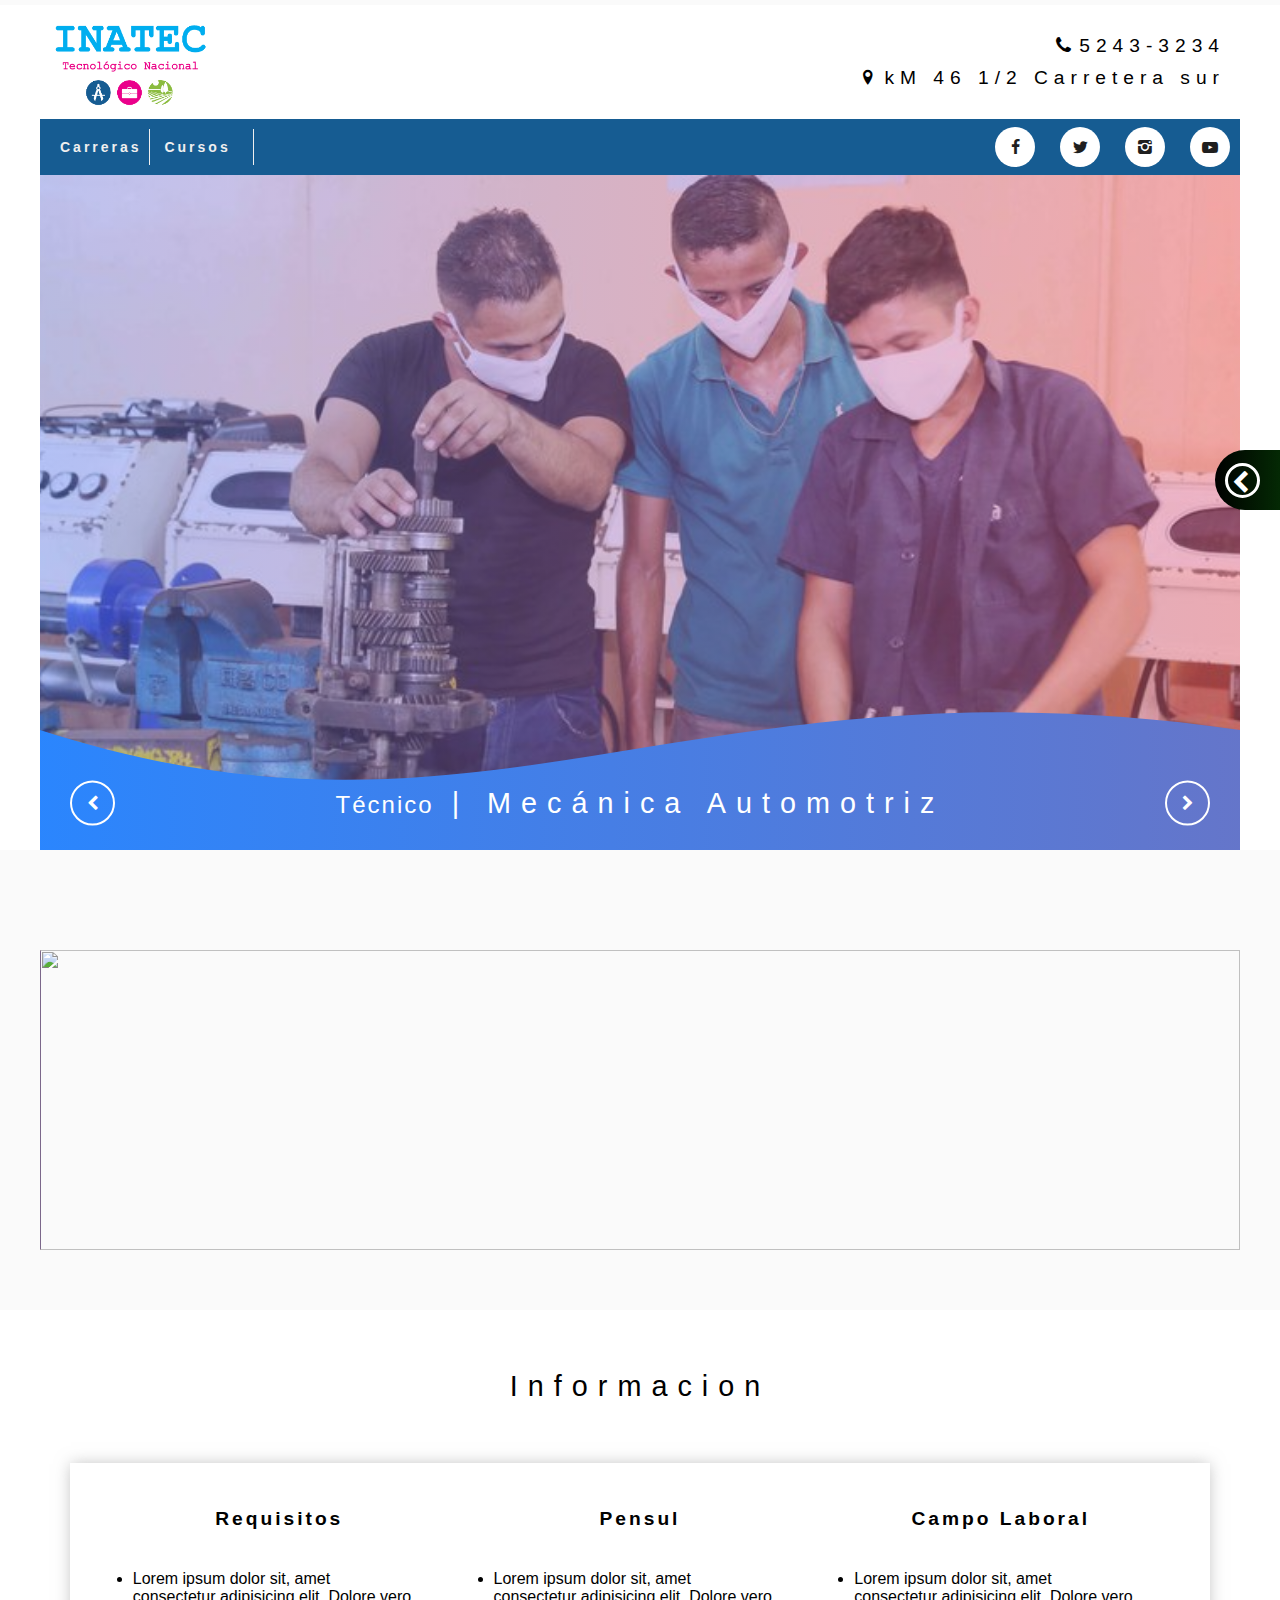
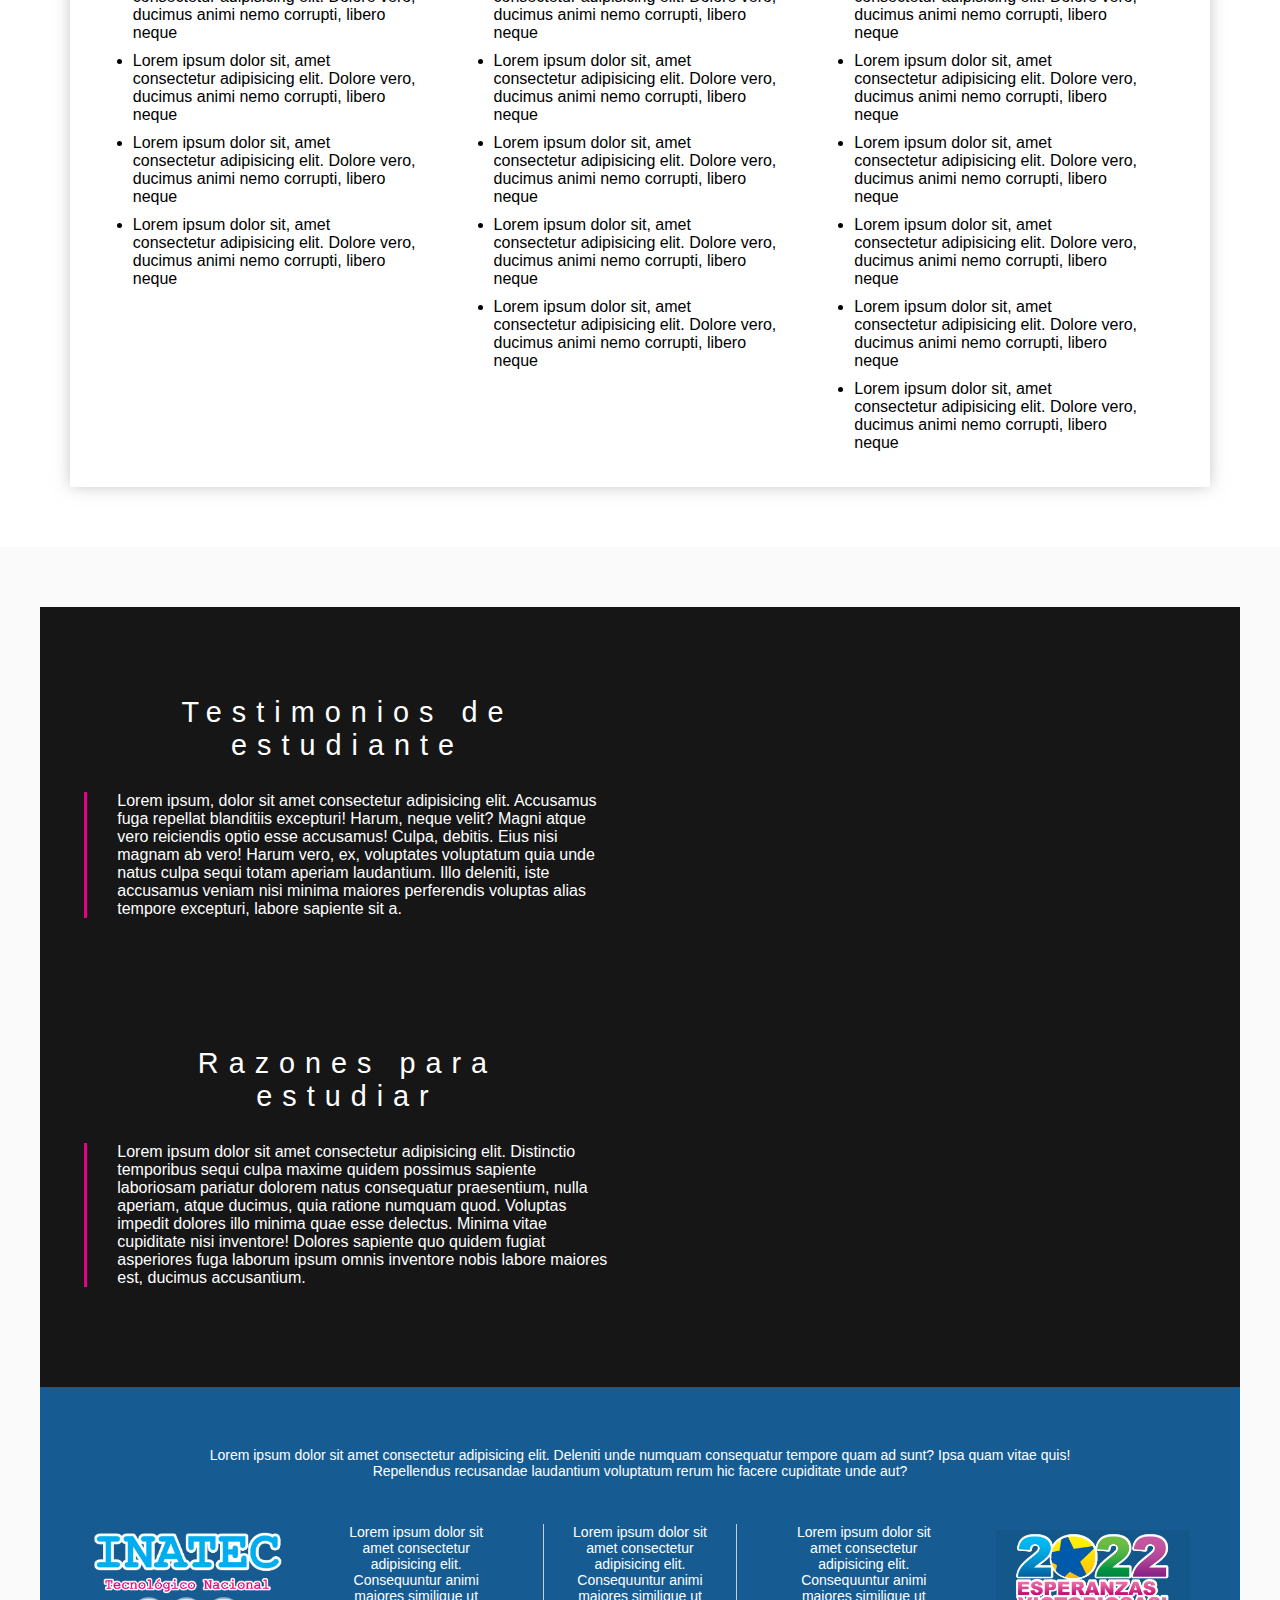
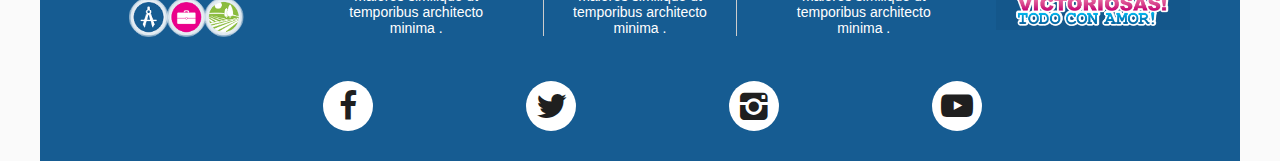
==== Index.html @ e177dc2c "INICIO" ====
<!DOCTYPE html>
<html lang="en">

<head>
    <meta charset="UTF-8">
    <meta http-equiv="X-UA-Compatible" content="IE=edge">
    <meta name="viewport" content="width=device-width, initial-scale=1.0">
    <title>Innovación Tecnológica</title>
    <link rel="stylesheet" href="Css/Index.css">
    <link rel="stylesheet" href="Css/Menu.css">
    <link rel="stylesheet" href="Css/bienvenida.css">
    <link rel="stylesheet" href="Css/slider.css">
    <link rel="stylesheet" href="Css/info.css">
    <link rel="stylesheet" href="Css/Info--video.css">
    <link rel="stylesheet" href="Css/footer.css">


    <link rel="stylesheet" href="/Fonts/fontello-65c07ac3/css/fontello.css ">
    <link rel="preconnect" href="https://fonts.googleapis.com">
    <link rel="preconnect" href="https://fonts.gstatic.com" crossorigin>
</head>

<body>
    <input type="checkbox" name="flecha" id="flecha">
    <nav class="preM-nav">
        <label for="flecha" class="icon icon-right"></label>
        <a href="formulario.html" class="btn-prematricula">Prematricular</a>
    </nav>


    <header class="header-section">

        <div class="row container container--flex section-banner ">
            <div class="logo-container  ">
                <img src="Img/logo_Inatec.png" alt="">
            </div>
            <div class="contacInfo ">
                <p class="sub-title-section">
                    <span class="icon-phone"></span>5243-3234
                </p>
                <p class="sub-title-section">
                    <span class="icon-location"></span>kM 46 1/2 Carretera sur
                </p>

            </div>
        </div>
        <div class="row section-menu" id="section-menu">
            <nav class="main-nav container bgBlue">
                <div class="container--flex">
                    <span class="icon-menu" id="btn-menu">
                    </span>
                    <ul class="menu " id="menu">
                        <li class="menu__iten"><a href="#" class="menu__link ">Carreras</a>
                            <ul class="submenu">
                                <li class="iten_submenu "><a href="Electricidad.html"
                                        class="submenu__link ">Electricidad
                                        Industrias</a></li>
                                <li class="iten_submenu"><a href="Index.html" class="submenu__link select">Mecánica
                                        Automotriz</a></li>

                                <li class="iten_submenu"><a href="FormacionDocente.html" class="submenu__link">
                                        Formación Docente</a></li>
                            </ul>
                        </li>
                        <li class="menu__iten"><a href="#" class="menu__link">Cursos</a>
                            <ul class="submenu">
                                <li class="iten_submenu menu__link--select"><a href="Pweb.html"
                                        class="submenu__link">Programación
                                        Web</a></li>
                                <li class="iten_submenu"><a href="Belleza.html" class="submenu__link"> Belleza</a></li>
                            </ul>
                        </li>

                    </ul>
                    <div class="social-icon">
                        <a href="#" class="social-icon__link"><span class="icon-facebook"></span></a>
                        <a href="#" class="social-icon__link"><span class="icon-twitter"></span></a>
                        <a href="#" class="social-icon__link"><span class="icon-instagram"></span></a>
                        <a href="#" class="social-icon__link"><span class="icon-youtube"></span></a>
                    </div>
                </div>
            </nav>
        </div>

        <div class="row section-slider">
            <div class="container ">
                <div class="container-slider">
                    <div class="slider" id="slider">
                        <div class="slider--section"><img src="Img/automotriz/t1.jpeg" alt="" class="slider--img"></div>
                        <div class="slider--section"><img src="Img/automotriz/t2.jpg" alt="" class="slider--img"></div>
                        <div class="slider--section"><img src="Img/automotriz/t3.jpg" alt="" class="slider--img"></div>
                        <div class="slider--section"><img src="Img/automotriz/t4.jpg" alt="" class="slider--img"></div>
                        <div class="slider--section"><img src="Img/automotriz/t5.jpg" alt="" class="slider--img"></div>
                    </div>
                    <div class="conten--title">
                        <div class="slider--btn slider--btn--left" id="btn-left">
                            <label class="icon-left"></label>
                        </div>
                        <div class="slider--btn slider--btn--right" id="btn-right">
                            <label class="icon-right"></label>
                        </div>
                        <h1 class="title--section"><span>Técnico</span> | Mecánica Automotriz</h1>

                    </div>
                    <div class="wave"><svg viewBox="0 0 500 150" preserveAspectRatio="none"
                            style="height: 100%; width: 100%;">
                            <path
                                d="M0.00,49.98 C185.38,170.22 273.42,-16.27 500.00,49.98 L500.00,150.00 L0.00,150.00 Z"
                                style="stroke: none; fill: #08f;"></path>
                        </svg>
                    </div>
                </div>

            </div>
        </div>

    </header>
    <main>
        <div class="row section-main ">
            <div class="container ">
                <div class=" container--baner">
                    <div class="container--baner--img">
                        <img src="img/automotriz/baner.jpg" alt="">

                        <div id="caja_1" class="cont-1 ">
                            <div class="caja_1-1 bgGreen"></div>
                            <div class="caja_1-2"></div>
                        </div>
                        <div id="caja_2" class="cont-2">
                            <div class="caja_2-1  bgRosa"></div>
                            <div class="caja_2-2"></div>
                        </div>
                        <div id="caja_3" class="cont-3 ">
                            <div class="caja_3-1 bgBlue"></div>
                            <div class="caja_3-2"></div>
                        </div>
                    </div>

                    <div id="baner--info" class="container--baner--info ">
                        <h2 class="title--section">Bienvenidos</h2>
                        <p>Lorem ipsum dolor, sit amet consectetur adipisicing elit. Maxime voluptas quisquam ut
                            repellendus
                            distinctio
                            hic,
                            beatae aliquid, commodi architecto aliquam illo voluptate assumenda quidem! Earum dolores
                            dignissimos
                            veritatis
                            in laborum!</p>
                    </div>

                </div>


            </div>
        </div>
        <div class="row section-main bgBlanco">
            <div class="container   ">
                <h2 class="title--section" style="background-color: #fff;">Informacion</h2>
                <div class="myTab">
                    <input type="radio" name="myTab" id="tabRequisito" checked="checked">
                    <label for="tabRequisito">Requisitos</label>
                    <div class="tab tab1">
                        <h2>Requisitos</h2>
                        <ul>
                            <li class="conten--card--info--item">Lorem ipsum dolor sit, amet consectetur adipisicing
                                elit. Dolore vero, ducimus animi nemo corrupti,
                                libero neque

                            </li>
                            <li class="conten--card--info--item">Lorem ipsum dolor sit, amet consectetur adipisicing
                                elit. Dolore vero, ducimus animi nemo corrupti,
                                libero neque

                            </li>
                            <li class="conten--card--info--item">Lorem ipsum dolor sit, amet consectetur adipisicing
                                elit. Dolore vero, ducimus animi nemo corrupti,
                                libero neque

                            </li>
                            <li class="conten--card--info--item">Lorem ipsum dolor sit, amet consectetur adipisicing
                                elit. Dolore vero, ducimus animi nemo corrupti,
                                libero neque

                            </li>
                        </ul>
                    </div>


                    <input type="radio" name="myTab" id="tabPensul">
                    <label for="tabPensul">Pensul</label>
                    <div class="tab tab2">
                        <h2>Pensul</h2>
                        <ul>
                            <li class="conten--card--info--item">Lorem ipsum dolor sit, amet consectetur adipisicing
                                elit. Dolore vero, ducimus animi nemo corrupti,
                                libero neque

                            </li>
                            <li class="conten--card--info--item">Lorem ipsum dolor sit, amet consectetur adipisicing
                                elit. Dolore vero, ducimus animi nemo corrupti,
                                libero neque

                            </li>
                            <li class="conten--card--info--item">Lorem ipsum dolor sit, amet consectetur adipisicing
                                elit. Dolore vero, ducimus animi nemo corrupti,
                                libero neque

                            </li>
                            <li class="conten--card--info--item">Lorem ipsum dolor sit, amet consectetur adipisicing
                                elit. Dolore vero, ducimus animi nemo corrupti,
                                libero neque

                            </li>
                            <li class="conten--card--info--item">Lorem ipsum dolor sit, amet consectetur adipisicing
                                elit. Dolore vero, ducimus animi nemo corrupti,
                                libero neque

                            </li>
                        </ul>
                    </div>

                    <input type="radio" name="myTab" id="tabCLaboral">
                    <label for="tabCLaboral">Campo Laboral</label>
                    <div class="tab tab3">
                        <h2>Campo Laboral</h2>
                        <ul>
                            <li class="conten--card--info--item">Lorem ipsum dolor sit, amet consectetur adipisicing
                                elit. Dolore vero, ducimus animi nemo corrupti,
                                libero neque

                            </li>
                            <li class="conten--card--info--item">Lorem ipsum dolor sit, amet consectetur adipisicing
                                elit. Dolore vero, ducimus animi nemo corrupti,
                                libero neque

                            </li>
                            <li class="conten--card--info--item">Lorem ipsum dolor sit, amet consectetur adipisicing
                                elit. Dolore vero, ducimus animi nemo corrupti,
                                libero neque

                            </li>
                            <li class="conten--card--info--item">Lorem ipsum dolor sit, amet consectetur adipisicing
                                elit. Dolore vero, ducimus animi nemo corrupti,
                                libero neque

                            </li>
                            <li class="conten--card--info--item">Lorem ipsum dolor sit, amet consectetur adipisicing
                                elit. Dolore vero, ducimus animi nemo corrupti,
                                libero neque

                            </li>
                            <li class="conten--card--info--item">Lorem ipsum dolor sit, amet consectetur adipisicing
                                elit. Dolore vero, ducimus animi nemo corrupti,
                                libero neque

                            </li>
                        </ul>
                    </div>
                </div>

            </div>
        </div>

        <div class="row section-main section-video">
            <div class="container  ">
                <div class="conten--info--video bgGris">

                    <div class="iten--info--vide">
                        <div class="conte--info--texto">
                            <h2 class="title--section">Testimonios de estudiante</h2>
                            <p class="text--info--vide">Lorem ipsum, dolor sit amet consectetur adipisicing elit.
                                Accusamus fuga repellat blanditiis excepturi! Harum, neque velit? Magni atque vero
                                reiciendis optio esse accusamus! Culpa, debitis. Eius nisi magnam ab vero!
                                Harum vero, ex, voluptates voluptatum quia unde natus culpa sequi totam aperiam
                                laudantium. Illo deleniti, iste accusamus veniam nisi minima maiores perferendis
                                voluptas alias tempore excepturi, labore sapiente sit a.</p>

                        </div>

                        <iframe class="video info " src="https://www.youtube.com/embed/A6m4bUUyR3g"
                            title="YouTube video player" frameborder="0"
                            allow="accelerometer; autoplay; clipboard-write; encrypted-media; gyroscope; picture-in-picture"
                            allowfullscreen></iframe>
                    </div>


                    <div class="iten--info--vide ">

                        <div class="conte--info--texto">
                            <h2 class="title--section">Razones para estudiar</h2>
                            <p class="text--info--vide">Lorem ipsum dolor sit amet consectetur adipisicing elit.
                                Distinctio temporibus sequi culpa maxime quidem possimus sapiente laboriosam pariatur
                                dolorem natus consequatur praesentium, nulla aperiam, atque ducimus, quia ratione
                                numquam quod.
                                Voluptas impedit dolores illo minima quae esse delectus. Minima vitae cupiditate nisi
                                inventore! Dolores sapiente quo quidem fugiat asperiores fuga laborum ipsum omnis
                                inventore nobis labore maiores est, ducimus accusantium.</p>
                        </div>

                        <iframe class="video info " width="560" height="315"
                            src="https://www.youtube.com/embed/h4p2yrFUTvU" title="YouTube video player" frameborder="0"
                            allow="accelerometer; autoplay; clipboard-write; encrypted-media; gyroscope; picture-in-picture"
                            allowfullscreen></iframe>
                    </div>
                </div>
            </div>
        </div>
        </div>
    </main>
    <div class="row section-footer">
        <div class="container ">

            <div class="contenfooter">
                <div class="sectionfooter sec1">
                    <p>Lorem ipsum dolor sit amet consectetur adipisicing elit. Deleniti unde numquam consequatur
                        tempore
                        quam ad sunt? Ipsa quam vitae quis! Repellendus recusandae laudantium voluptatum rerum hic
                        facere
                        cupiditate unde aut?</p>
                </div>
                <div class="sectionfooter sec2">
                    <img src="Img/logo_Inatec.png" alt="">
                    <p class="sectionfooterr--item-center">Lorem ipsum dolor sit amet consectetur adipisicing elit.
                        Consequuntur animi maiores similique ut temporibus architecto minima .</p>
                    <p class="sectionfooterr--item-center pcenter">Lorem ipsum dolor sit amet consectetur adipisicing
                        elit.
                        Consequuntur animi maiores similique ut temporibus
                        architecto minima .</p>
                    <p class="sectionfooterr--item-center">Lorem ipsum dolor sit amet consectetur adipisicing elit.
                        Consequuntur animi maiores similique ut temporibus
                        architecto minima .</p>
                    <img src="Img/logoGobierno.png" alt="">

                </div>
                <div class="sectionfooter sec3">
                    <div class="social-icon">
                        <a href="#" class="social-icon__link"><span class="icon-facebook"></span></a>
                        <a href="#" class="social-icon__link"><span class="icon-twitter"></span></a>
                        <a href="#" class="social-icon__link"><span class="icon-instagram"></span></a>
                        <a href="#" class="social-icon__link"><span class="icon-youtube"></span></a>
                    </div>
                </div>



            </div>

        </div>
    </div>


    <script src="Js/menu.js"></script>
    <script src="Js/Binvenida.js"></script>
    <script src="/Js/slider.js"></script>

</body>

</html>
---- Css/Index.css ----
* {
    box-sizing: border-box;
    margin: 0;
    padding: 0;
}

body {
    font-family: 'Roboto', sans-serif;
    background: #fafafa;
    height: auto;

}
.header-section{

margin-top: 5px;
background-color: white;

}

.section-main{
margin: 10px 0;
padding:  10px 0;

}
.row {
    display: block;
    width: 100%;
    
}
.container {
    width: 100vw;
    margin: auto;
}

.title--section {
    text-align: center;
    font-weight: 300;
    font-size: 1.2rem;
    letter-spacing: 10px;
    padding: 30px;

}
.title--section span{
    letter-spacing: 2px;
    font-size: 1rem;
 
}
.sub-title-section{
    font-weight: 300;
    font-size: 1rem;
    letter-spacing: 3px;
}
/*azul: #165c92
rosado: #e9008a
verde #80b62c
*/
.bgBlue {
    background-color: #165c92;
    transition: .5s background-color;
    -webkit-transition: .5s background-color;
    -moz-transition: .5s background-color;
    -ms-transition: .5s background-color;
    -o-transition: .5s background-color;
}

.bgRosa {
    background-color: #e9008a;
}

.bgGreen {
    background-color: #80b62c;
}

.bgBlanco {
    background-color: #fff;
}
.bgGris{
background-color: #161616;
}

img {
    display: block;
    width: 100%;
    max-width: 100%;
}

h1,
h2,
h3,
h4,
h5,
h6 {
    margin: 0;
}


.preM-nav{
    padding-left: 10px;
    position: fixed;
    z-index: 20000;
    top: 50%;
    right:-200px;
    height: 60px;
    display: flex;
    align-items: center;
    justify-content: space-evenly;
    border-bottom-left-radius: 30px;
    border-top-left-radius: 30px;
   background: #000000;  /* fallback for old browsers */
background: -webkit-linear-gradient(to left, #0f9b0f, #000000);  /* Chrome 10-25, Safari 5.1-6 */
background: linear-gradient(to left, #0f9b0f, #000000); /* W3C, IE 10+/ Edge, Firefox 16+, Chrome 26+, Opera 12+, Safari 7+ */

    transition:.5s linear right ;
}
 input[type="checkbox"]{
    display:none;
}

 input[type="checkbox"]:checked +.preM-nav {
    right: 0;
}
input[type="checkbox"]:checked+.preM-nav>label {
    transform: rotate(0deg);
    -webkit-transform: rotate(0deg);
    -moz-transform: rotate(0deg);
    -ms-transform: rotate(0deg);
    -o-transform: rotate(0deg);
}




.preM-nav .icon{
    display: block;
    width:35px ;
    height: 35px;
    color:white;
    border: 3px solid #fff;
    border-radius: 50%;
    -webkit-border-radius: 50%;
    -moz-border-radius: 50%;
    -ms-border-radius: 50%;
    -o-border-radius: 50%;
    text-align: center;
    font-size: 1.5rem;
    padding: auto;
    margin: auto;
    font-weight: 300;
    cursor: pointer;
    transform: rotate(180deg);
    -webkit-transform: rotate(180deg);
    -moz-transform: rotate(180deg);
    -ms-transform: rotate(180deg);
    -o-transform: rotate(180deg);
    transition: .3s linear transform;
    -webkit-transition: .3s linear transform;
    -moz-transition: .3s linear transform;
    -ms-transition: .3s linear transform;
    -o-transition: .3s linear transform;
}

.preM-nav .icon:hover {
    background-color: hsl(0, 0%, 68%);
}

.preM-nav .btn-prematricula{
    display: block;
    width: 200px;
    text-decoration: none;
    font-size: 1.2rem;
    text-align: center;
    padding: 20px;
    color: #fff;
    letter-spacing: 3px;
}

@media screen and (min-width:480px) {
.section-main {
        margin: 15px 0;
        padding: 15px 0;

    }
}

@media screen and (min-width:760px) {

    .title--section {
        font-size: 1.5rem
    }
        .title--section span {
           
            font-size: 1.3rem;
    
        }
      
    .sub-title-section {
   
    font-size: 1.2rem;
    letter-spacing: 5px;
}

.section-main {
    margin: 20px 0;
    padding: 20px 0;

}
}

@media screen and (min-width:1024px) {

    .preM-nav {

        right: -180px;
    }
        .container{
            width: 100vw;
            max-width: 1200px;
        }

           .title--section {
        font-size: 1.8rem
    }
          .title--section span {
    
              font-size: 1.5rem;
    
          }
        .sub-title-section {
    
            font-size: 1.3rem;
            letter-spacing: 6px;
        }
                .section-main {
                    margin: 30px 0;
                    padding: 30px 0;
        
                }
}

@media screen and (min-width:1600px) {}
---- Css/Menu.css ----
.container--flex {
    display: flex;
    flex-wrap: wrap;
    justify-content: space-between;
    align-items: center;
}
.banner{
    background:#fff;
    padding:20px 0 20px 0;

}
.logo-container{
    padding: 10px;
    width: 35%;
    height: auto;    
}

.contacInfo {
    text-align: right;
    padding-right: 10px;
    width: 65%;
}

.contacInfo p {
    font-size: 16px;
    padding:5px
}


.column {
    width: 100%;
}
.main-nav {
    width: 100%;
    position: relative;
    z-index: 2000;
    padding: 10px;
    box-shadow: 0px 5px 5px #adadad;
}

.icon-menu {
display: block;
    color: #fff;
    border: 1px solid #fff;
    border-radius: 5px;
    height: 35px;
    width: 40px;
    line-height: 42px;
    text-align: center;
    cursor: pointer;
    font-size: 29px;
}

.menu {
    background:#fff;
    position: absolute;
    top: 65px;
    left: -110%;
    width: 100%;
    margin: 0;
    padding: 0;
    list-style: none;
    text-align: center;
    height: auto;
    transition: left 0.3s linear;
    overflow: hidden;
    box-shadow: 0 5px 10px #3d3d3d;
}



.mostrar {
    left: 0%;

}


.menu__link {
    font-size: 16px;
    display: block;
    margin: 15px;
    padding: 15px 0;
    color: #1f1f1f;
    text-decoration: none;
    border-bottom: 1px solid #2f2f2f;
    text-align: left;
    font-weight: bold;
    letter-spacing: 3px;
}

.submenu {
    background: #fff;
}

.iten_submenu{
    display: block;
    width: 100%;
    height: auto;
    
}
.submenu__link{
    display: block;
    padding: 15px;
    text-decoration: none;
    color: #3d3d3d;
    margin: 0 20px;
    text-align: left;
    border-bottom: 0.1px solid #adadad;
    letter-spacing: 2px;
   }

.select {
    color: #fff;
    background: #e9008a;
    font-weight: bold;
    
    }

.submenu__link:hover{
color: #fff ;
background: #e9008a;
   
}
.social-icon {
    display: flex;
    justify-content: space-between;
}



.social-icon span {
    color: #1f1f1f;
    margin-left: 10px;
    display: flex;
    justify-content: center;
    align-items: center;
    font-size: 20px;
    width: 35px;
    height: 35px;
    background: #fff;
    border-radius: 50%;
}

.social-icon__link {
    text-decoration: none;
}


/*------------------Media query--------------------*/
@media screen and (min-width:480px) {
    

   .logo-container{
    width: 35%;
   }
   .contacInfo{
    width: 45%;
   }

   .contacInfo p, .menu__link, .submenu__link{
    font-size: 15px;
   }
   .menu{
    width: 90%;
   }
   
}

@media screen and (min-width:760px) {

    .banner{
        padding: 0px 0 0px 0;
    }
    .header_Section{
        display: flex;
        flex-direction: column;
    }
 .menu__link{
    transition: .3s color;
    -webkit-transition: .3s color;
    -moz-transition: .3s color;
    -ms-transition: .3s color;
    -o-transition: .3s color;
}



 .menu__link,
 .submenu__link {
     font-size: 14px;
 }

.menufix{
    position: fixed;
    top: 0;
    left: 0;
    z-index: 2000;
    box-shadow: 0 5px 10px #3d3d3d;
}

.menufix .bgBlue{
    background-color: #fff;
}

.menufix .bgRosa {
    background-color: #fff;
}

.menufix .bgGreen {
    background-color: #fff;
}

.menufix .menu__link{
    color: #2f2f2f;
    border-right: unset;
    
}
         
         

    .contacInfo p{
        font-size: 1.2rem;
    }
.main-nav {
    padding: 0 10px;
    box-shadow:none;
}

.logo-container{
    width: 20%;
}
 .menu{
    position:initial;
    background:transparent;
    width: 50%;
    box-shadow: none;
    text-align: left;
   
 }

.menu__iten {
    display: inline-block;
    width: 100px;
}

 .menu__link{
    width: 100%;
    height: 100%;
    color: #efefef;
    border-bottom: none;
    border-right: 1px solid #efefef;
    margin:10px 0;
    padding: 10px;
 }

.icon-menu{
    display: none;
}
.submenu{
    position: absolute;
    overflow: hidden;
    height: 0;
    transition: height 0.5s linear;
    width:30%;
    box-shadow: 0 5px 10px #3d3d3d;
    top: 57px;
}

.menu__iten:hover{
    background: #e9008a;

}
.menu__iten:hover .menu__link {
    color: #fff;

}

.menu__iten:hover .submenu{
    height: auto;
    overflow: visible;
}
.submenu__link{
    padding: 15px 10px;
    margin: 0 0px;
}

.social-icon span{
    margin-left: 25px;
    font-size:16px;
    width: 40px;
    height: 40px;
}
}

@media screen and (min-width:1024px) {
    .logo-container {
            width: 15%;
        }
   
}

@media screen and (min-width:1600px) {

}
---- Css/bienvenida.css ----
.container--baner{
    width: 100%;
    height: auto;
    margin-top: 40px;
  position: relative;
   

}
.container--baner--img{
    height: 500px;
    width: 100%;
    position: relative;
    
   
}
.container--baner--img img{
    height: 100%;
    object-fit: cover;
}

.cont-1, .cont-2 ,.cont-3{
    opacity: 40%;
    position: absolute;
    width: 1px;
    height: 500px;
    top:0;
    display: flex;
    flex-direction: row;
    transition: all linear .5s;
    left:0;
    -webkit-transition: all linear .5s;
    -moz-transition: all linear .5s;
    -ms-transition: all linear .5s;
    -o-transition: all linear .5s;
    overflow: hidden;
}

.caja_1-1,.caja_2-1,.caja_3-1{
height: 100%;
width:80%;
}
.caja_1-2, .caja_2-2, .caja_3-2{
    width: 0;
    height: 0;
    border-top: 250px solid transparent;
    border-bottom: 250px solid transparent;
}

.caja_1-2{ 
   border-left: 100px solid #80b62c; 
}
.caja_2-2 {
    border-left: 100px solid #e9008a;
}
.caja_3-2 {
    border-left:100px solid #165c92;
  
}


.visible_caja_1 {
     transition: all .4s linear;
     width: 100%;
     -webkit-transition: all .4s linear;
     -moz-transition: all .4s linear;
     -ms-transition: all .4s linear;
     -o-transition: all .4s linear;
     overflow: none;
}
.visible_caja_2 {
 
    transition: all .6s linear;
        width: 90%;
        -webkit-transition: all .6s linear;
        -moz-transition: all .6s linear;
        -ms-transition: all .6s linear;
        -o-transition: all .6s linear;
        overflow: none;
}
.visible_caja_3 {
    transition: all .8s linear;
    width: 80%;
    -webkit-transition: all .8s linear;
    -moz-transition: all .8s linear;
    -ms-transition: all .8s linear;
    -o-transition: all .8s linear;
    overflow: none;
}
.container--baner--info {
    position: absolute;
    top:15%;
    left: 20px;
    width: 80%;
    height:auto;
    padding: 100px 30px;
    opacity: 0;
    color: #fff;
    transition: all linear 0.3s;
    border: 1px #fff solid;
 
    
}
.container--baner--info h2{
    text-align: left;
    margin: 15px 0 15px 0;
    padding: 0;
    
}
.container--baner--info p{
    font-size: 16px;
    font-weight: 100;
    color: #f2f2f2;
   
}

.Visible--info{
    transition:all 0.5s linear;
    opacity:100 ;
    top: 10%;
    -webkit-transition:all 0.5s linear;
    -moz-transition:all 0.5s linear;
    -ms-transition:all 0.5s linear;
    -o-transition:all 0.5s linear;
}
@media screen and (min-width:480px) {
    
}

@media screen and (min-width:760px) {
    .container--baner--info{
        width: 60%;
    }
}

@media screen and (min-width:1024px) {

       .container--baner--img{
        height: 300px;
       }
           .cont-1,
           .cont-2,
           .cont-3 {
            height: 300px;
           }
           .caja_1-2,
           .caja_2-2,
           .caja_3-2 {
            border-top: 150px solid transparent;
             border-bottom: 150px solid transparent;
           }
            .container--baner--info {
                padding: 60px 30px;
            }

}

@media screen and (min-width:1600px) {}
---- Css/slider.css ----
.container-slider {
    width: 100%;
    overflow: hidden;
    position: relative;
   
}

.slider {
    display: flex;
    width: 500%;
    height: 75vh;
}

.slider--section{
    width: 100%;
    position: relative;
  

}




.slider--img {
    width: 100%;
    height: 100%;
    object-fit: cover;
}



.slider--section::before{
    content: "";
    position: absolute;
    top: 0;
    width: 100%;
    height: 100%;
    z-index: 1;
    background: hsla(348, 96%, 67%, 0.4);
        /* fallback for old browsers */
        background: -webkit-linear-gradient(to right, hsla(230, 95%, 70%, 0.4), hsl(348, 96%, 67%, 0.4));
        /* Chrome 10-25, Safari 5.1-6 */
        background: linear-gradient(to right, hsla(230, 95%, 70%, 0.4), hsl(348, 96%, 67%,0.4));
        /* W3C, IE 10+/ Edge, Firefox 16+, Chrome 26+, Opera 12+, Safari 7+ */
}

.slider--btn {
    position: absolute;
    z-index: 101;
    width: 30px;
    height: 30px;
    border: 2px solid #fff;
   /* top:50%;*/
    transform: translateY(-50%);
    border-radius: 50%;
    cursor: pointer;
    display: flex;
    align-items: center;
    justify-content: center;

}

.slider--btn label {
    font-size:10;
    font-weight:lighter;
    color: #fff;
}

.slider--btn--left {
    left: 30px;
}

.slider--btn--right {
    right: 30px;
}

.slider--btn:hover {
    background: rgba(255, 255, 255, 0.772);
}

.conten--title{
    position: absolute;
    width: 100%;
    bottom: 0;
    z-index: 2;
    color: #fff;
}

.wave{
 position: absolute;
 width: 100%;
 bottom: 0;
height: 150px;
overflow: hidden;
}





@media screen and (min-width:480px) {

    
   .slider--btn{
   
    height: 35px;
    width: 35px;
   }
}

@media screen and (min-width:760px) {

    .slider {
            
            position: relative;
        }
    .slider--btn{
           
            width: 40px;
            height: 40px;
            top: 50%;
        }
                .wave {
                    height: 180px;
                }
       
   
}

@media screen and (min-width:1024px) {
    
     .slider--btn {
         width: 45px;
         height: 45px;
         }     

}

@media screen and (min-width:1600px) {}
---- Css/info.css ----
/*azul: #165c92
rosado: #e9008a
verde #80b62c
*/


.myTab{
display: flex;
flex-wrap:wrap;
width: 95%;;
height: auto;
margin: 30px auto ;
padding:15px;
background-color: #fafafa;


box-shadow: 0px 0px 15px -1px rgba(131, 131, 131, 0.5);

}

.myTab input[type="radio"]{
    display: none;

}

.myTab label{
    font-size: 14px;
    padding:10px;
    font-weight:bold;
    order: 0;
    background-color: white;
    color: black;
    cursor: pointer;
    width: 33.3%;
    margin-bottom: 20px;
    text-align: center;
}


.myTab .tab{
    top: 100px;
    width:100%;
    height: auto;
    padding:10px;
    background-color: #fff;
   display: none;
    order:1;
  
}

.myTab .tab2{
    color: white;
    background-color: #e9008a;

}
.myTab .tab1 {
    color: white;
        background-color: #165c92;

}
.myTab .tab3 {
color: white;
    background-color: #80b62c;
}


.myTab .tab h2{
    font-size:1.2rem;
    text-align: center;
    padding: 20px;
    letter-spacing: 3px;
   
}

.myTab .tab ul{
    width: 100%;
    height: auto;
    padding: 10px;
}
.myTab .tab ul li{
margin-top: 10px;
padding: 0 10px 0 0;
}
.myTab input[type="radio"]:checked + label+.tab{
    display: block;

}
.myTab input[type="radio"]:checked+label {
    background-color: #08f;
    color: white;
    border-radius: 10px;
    -webkit-border-radius: 10px;
    -moz-border-radius: 10px;
    -ms-border-radius: 10px;
    -o-border-radius: 10px;
}


@media screen and (min-width:480px) {

    .myTab {
        width: 90%;
       

    }


}
@media screen and (min-width:760px) {
    .myTab label {
        width: 25%;
        font-size: 16px;
    }

}

@media screen and (min-width:1024px) {
    .myTab{
        background-color: #fff;
        width: 95%;
        justify-content: space-evenly;
    }
   
    .myTab label{
        display: none;
    }
    .myTab .tab {
        display: block;
        width: 30%;
        background-color: white;
        color: black;
        transition: linear .3s all;
        -webkit-transition: linear .3s all;
        -moz-transition: linear .3s all;
        -ms-transition: linear .3s all;
        -o-transition: linear .3s all;
}

.myTab .tab:hover{
    
    transform: scale(1.1);
    -webkit-transform: scale(1.1);
    -moz-transform: scale(1.1);
    -ms-transform: scale(1.1);
    -o-transform: scale(1.1);
}

.myTab .tab3:hover {
    box-shadow: 0px 0px 15px -1px #80b62c;
}
.myTab .tab2:hover {
    box-shadow: 0px 0px 15px -1px #e9008a;
}
.myTab .tab1:hover {
    box-shadow: 0px 0px 15px -1px #165c92;
}

.myTab .tab h2{
        background-color: #fff;
        transition: linear .5s background-color ;
        -webkit-transition: linear .5s background-color ;
        -moz-transition: linear .5s background-color ;
        -ms-transition: linear .5s background-color ;
        -o-transition: linear .5s background-color ;
}

.myTab .tab:hover h2 {

color: #fff;
}
.myTab .tab3:hover h2{
    background-color: #80b62c;
   
}
.myTab .tab2:hover h2 {
    background-color: #e9008a;
   
}
.myTab .tab1:hover h2 {
    background-color: #165c92;
    
}

   

}

@media screen and (min-width:1600px) {}
---- Css/Info--video.css ----
.conten--info--video{
width: 100%;
height: auto;
padding: 30px 0;

}

.section-video{
    margin-bottom: 0;
    padding-bottom: 0;
}

.iten--info--vide{

    width: 100%;
    height: auto;
    color: #fff;
    padding: 15px;

}

.conte--info--texto {
    display: block;
    width: 100%;
  
}
.title--info--vide{
    text-align: left;
    font-weight: 300;
    margin:30px auto;
    padding-left: 30px;
}


 .text--info--vide{
 display: block;
  width: 100%;
padding-left: 30px;
border-left: solid 3px #e9008a;
margin-bottom: 20px;
}

iframe{
    width: 100%;
     height: 300px;
    
}



@media screen and (min-width:480px) {
    .conte--info--texto,
        iframe {
            display: block;
            margin: auto;
            width: 80%;
        }
}

@media screen and (min-width:760px) {



@media screen and (min-width:1024px) {
 


    .iten--info--vide{
        display: flex;
        margin-bottom: 30px;
    }

    .conte--info--texto,
    iframe {
              display: block;
              margin: auto;
              width: 45%;
          }
          }
}

@media screen and (min-width:1600px) {}
---- Css/footer.css ----
/*azul: #165c92
rosado: #e9008a
verde #80b62c
*/

.contenfooter{
    background-color:#165c92;
    color:#fff;
    width:100%;
    height:auto;
    padding: 15px;
    overflow: hidden;
}

.sectionfooter{
    width: 100%;
    height: auto;
    margin-bottom: 30px;

}
.sectionfooter img{
    width: 250PX;
    height: auto;
    margin: auto;

}

.sectionfooter p{
    padding:  30px 0;
    font-size: 14PX;
}
.sectionfooterr--item-center{
    border-bottom: 1px solid #ccc;
}


.sectionfooter .social-icon .social-icon__link span{
    font-size: 2rem;
    width: 50px;
    height: 50px;
}

@media screen and (min-width:480px) {
.contenfooter{
    padding: 30px;
}
.sec3 {
    margin: auto;
    width: 80%;
}

}

@media screen and (min-width:760px) {
    .sec1{
        width: 80%;
        margin: auto;
        text-align: center;
    }


        .sec2{
            text-align: center;
        }
          .sec2 p {
              padding: 0 15px;
              text-align: center;
            
          }

        .pcenter {
                  border-left: 1px solid #ccc;
                  border-right: 1px solid #ccc;
        
                   }
        .sectionfooterr--item-center {
            text-align: left;
            display: inline-block;
            width: 25%;
            margin: 15px;
            border-bottom: unset;
        }
        .sec3{
           
            width: 60%;
        }
}

@media screen and (min-width:1024px) {

    .sec2{
        display: flex;
        flex-wrap: wrap;
        text-align: center;
        justify-content: space-evenly;
    }

    .sec2 p, .sec2 img{
        width: 17%;
    }
   
  
}


@media screen and (min-width:1600px) {}
---- Fonts/fontello-65c07ac3/css/fontello.css ----
@font-face {
  font-family: 'fontello';
  src: url('../font/fontello.eot?79184266');
  src: url('../font/fontello.eot?79184266#iefix') format('embedded-opentype'),
       url('../font/fontello.woff2?79184266') format('woff2'),
       url('../font/fontello.woff?79184266') format('woff'),
       url('../font/fontello.ttf?79184266') format('truetype'),
       url('../font/fontello.svg?79184266#fontello') format('svg');
  font-weight: normal;
  font-style: normal;
}
/* Chrome hack: SVG is rendered more smooth in Windozze. 100% magic, uncomment if you need it. */
/* Note, that will break hinting! In other OS-es font will be not as sharp as it could be */
/*
@media screen and (-webkit-min-device-pixel-ratio:0) {
  @font-face {
    font-family: 'fontello';
    src: url('../font/fontello.svg?79184266#fontello') format('svg');
  }
}
*/
[class^="icon-"]:before, [class*=" icon-"]:before {
  font-family: "fontello";
  font-style: normal;
  font-weight: normal;
  speak: never;

  display: inline-block;
  text-decoration: inherit;
  width: 1em;
  margin-right: .2em;
  text-align: center;
  /* opacity: .8; */

  /* For safety - reset parent styles, that can break glyph codes*/
  font-variant: normal;
  text-transform: none;

  /* fix buttons height, for twitter bootstrap */
  line-height: 1em;

  /* Animation center compensation - margins should be symmetric */
  /* remove if not needed */
  margin-left: .2em;

  /* you can be more comfortable with increased icons size */
  /* font-size: 120%; */

  /* Font smoothing. That was taken from TWBS */
  -webkit-font-smoothing: antialiased;
  -moz-osx-font-smoothing: grayscale;

  /* Uncomment for 3D effect */
  /* text-shadow: 1px 1px 1px rgba(127, 127, 127, 0.3); */
}

.icon-phone:before { content: '\e800'; } /* '' */
.icon-left:before { content: '\e801'; } /* '' */
.icon-right:before { content: '\e802'; } /* '' */
.icon-location:before { content: '\e803'; } /* '' */
.icon-facebook:before { content: '\f09a'; } /* '' */
.icon-menu:before { content: '\f0c9'; } /* '' */
.icon-mail:before { content: '\f0e0'; } /* '' */
.icon-youtube:before { content: '\f16a'; } /* '' */
.icon-twitter:before { content: '\f309'; } /* '' */
.icon-instagram:before { content: '\f32d'; } /* '' */
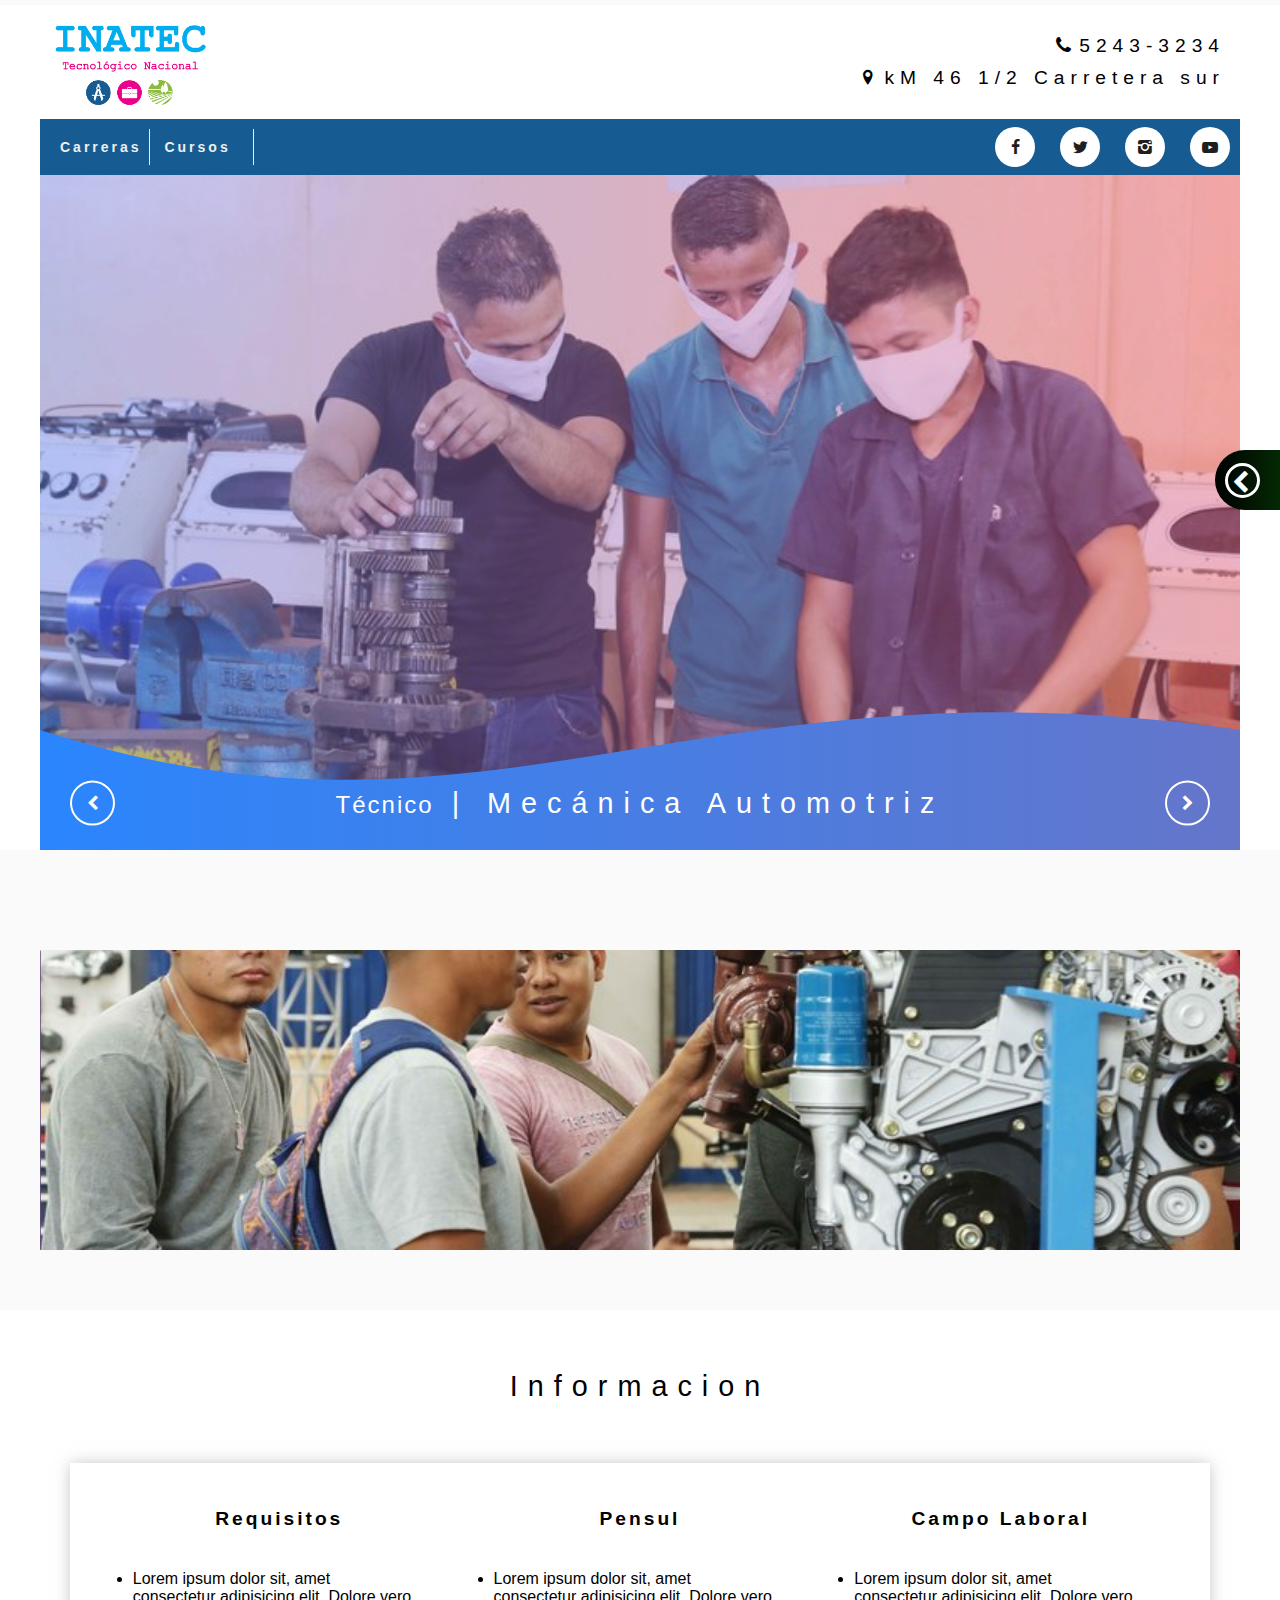
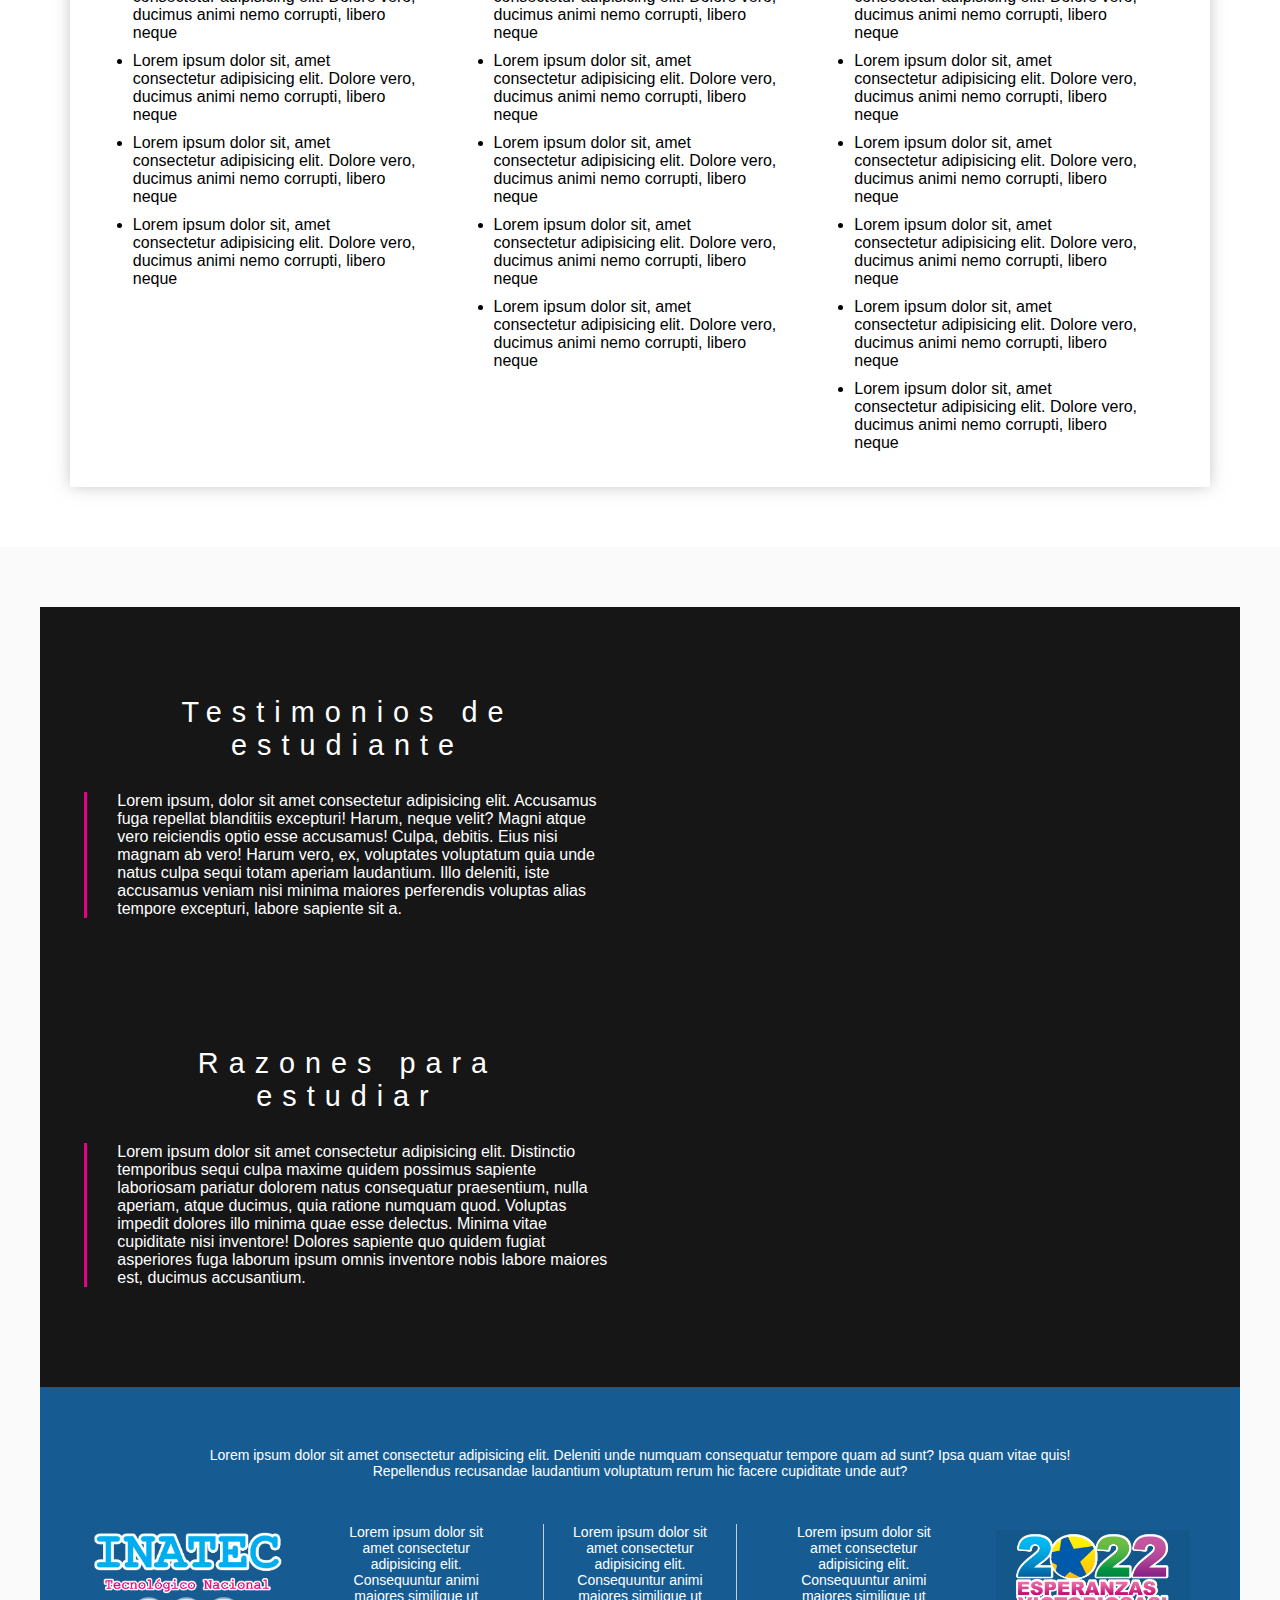
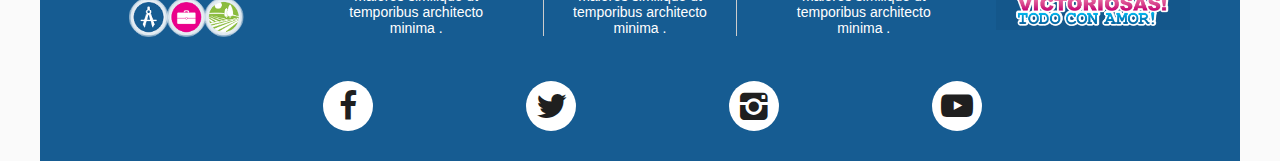
==== commit 7ae6b064: "tres" ====
--- a/Index.html
+++ b/Index.html
@@ -5,7 +5,8 @@
     <meta charset="UTF-8">
     <meta http-equiv="X-UA-Compatible" content="IE=edge">
     <meta name="viewport" content="width=device-width, initial-scale=1.0">
-    <title>Innovación Tecnológica</title>
+    <link rel="icon" tamaños="57x57" href="Img/apple-icon-57x57.png">
+    <title>Tecnológico|Automotriz</title>
     <link rel="stylesheet" href="Css/Index.css">
     <link rel="stylesheet" href="Css/Menu.css">
     <link rel="stylesheet" href="Css/bienvenida.css">
@@ -120,7 +121,7 @@
             <div class="container ">
                 <div class=" container--baner">
                     <div class="container--baner--img">
-                        <img src="img/automotriz/baner.jpg" alt="">
+                        <img src="Img/automotriz/baner.jpg" alt="">
 
                         <div id="caja_1" class="cont-1 ">
                             <div class="caja_1-1 bgGreen"></div>
--- a/Css/bienvenida.css
+++ b/Css/bienvenida.css
@@ -118,14 +118,16 @@
 .Visible--info{
     transition:all 0.5s linear;
     opacity:100 ;
-    top: 10%;
+    top: 7%;
     -webkit-transition:all 0.5s linear;
     -moz-transition:all 0.5s linear;
     -ms-transition:all 0.5s linear;
     -o-transition:all 0.5s linear;
 }
 @media screen and (min-width:480px) {
-    
+    .Visible--info {
+        top: 10%;
+    }
 }
 
 @media screen and (min-width:760px) {
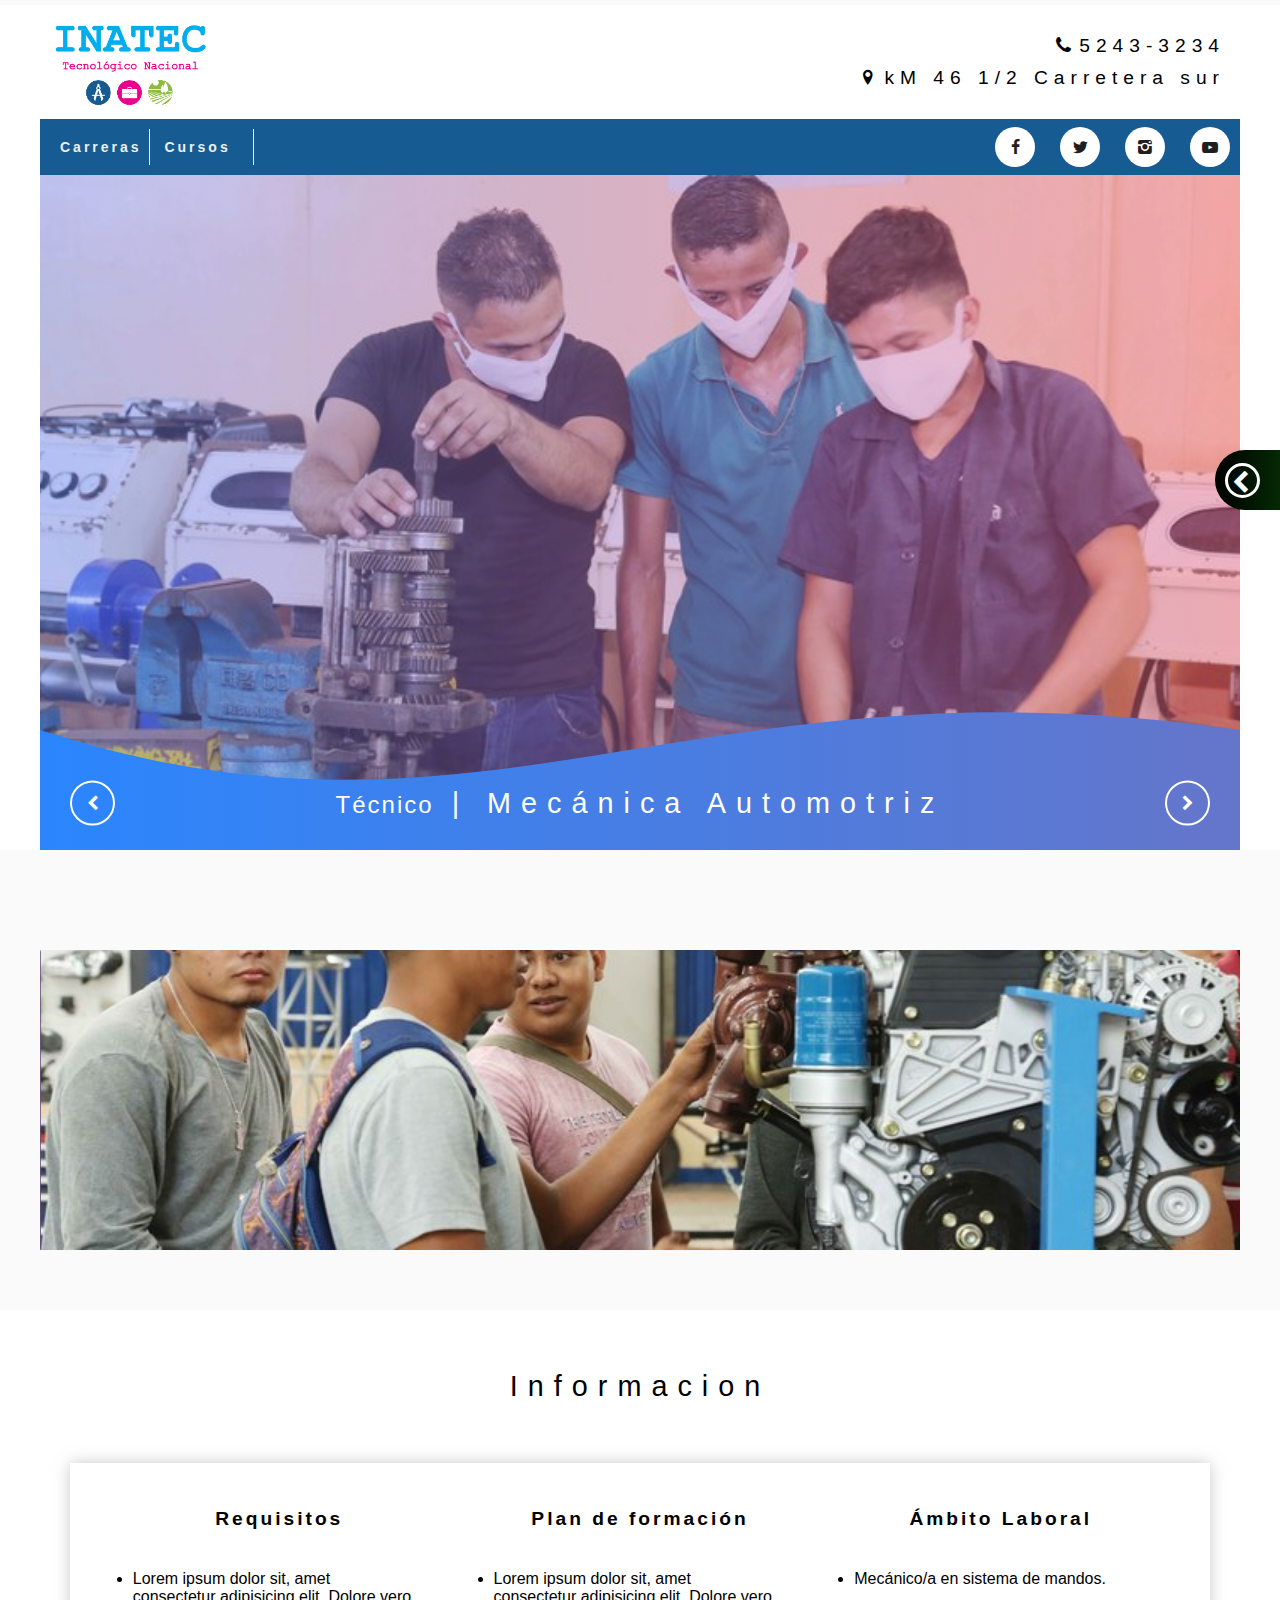
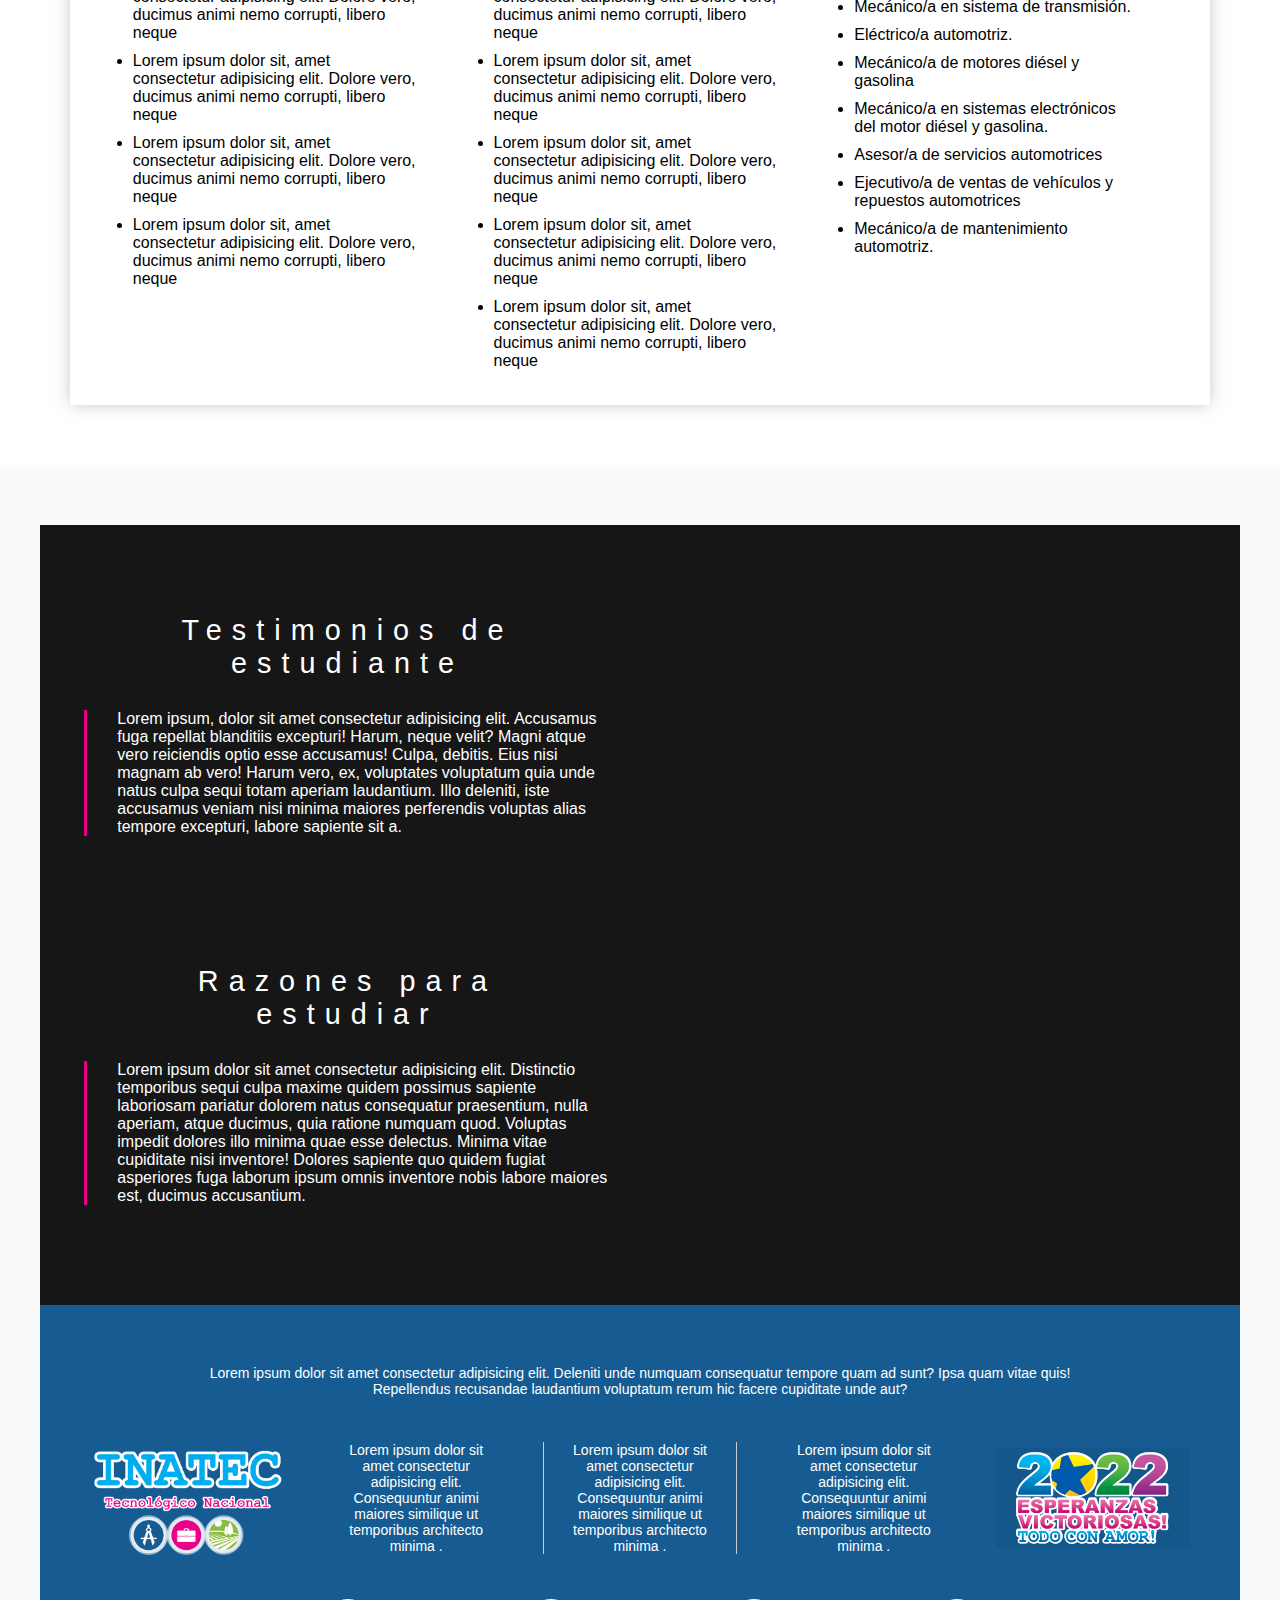
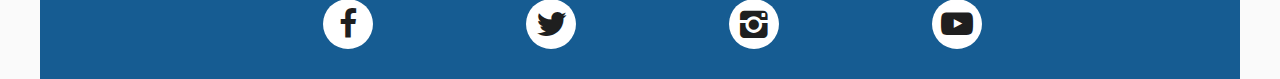
==== commit 68e8426b: "diez" ====
--- a/Index.html
+++ b/Index.html
@@ -188,9 +188,9 @@
 
 
                     <input type="radio" name="myTab" id="tabPensul">
-                    <label for="tabPensul">Pensul</label>
+                    <label for="tabPensul">Plan de formación</label>
                     <div class="tab tab2">
-                        <h2>Pensul</h2>
+                        <h2>Plan de formación</h2>
                         <ul>
                             <li class="conten--card--info--item">Lorem ipsum dolor sit, amet consectetur adipisicing
                                 elit. Dolore vero, ducimus animi nemo corrupti,
@@ -221,40 +221,35 @@
                     </div>
 
                     <input type="radio" name="myTab" id="tabCLaboral">
-                    <label for="tabCLaboral">Campo Laboral</label>
+                    <label for="tabCLaboral">Ámbito Laboral</label>
                     <div class="tab tab3">
-                        <h2>Campo Laboral</h2>
+                        <h2>Ámbito Laboral</h2>
                         <ul>
-                            <li class="conten--card--info--item">Lorem ipsum dolor sit, amet consectetur adipisicing
-                                elit. Dolore vero, ducimus animi nemo corrupti,
-                                libero neque
-
-                            </li>
-                            <li class="conten--card--info--item">Lorem ipsum dolor sit, amet consectetur adipisicing
-                                elit. Dolore vero, ducimus animi nemo corrupti,
-                                libero neque
-
-                            </li>
-                            <li class="conten--card--info--item">Lorem ipsum dolor sit, amet consectetur adipisicing
-                                elit. Dolore vero, ducimus animi nemo corrupti,
-                                libero neque
-
-                            </li>
-                            <li class="conten--card--info--item">Lorem ipsum dolor sit, amet consectetur adipisicing
-                                elit. Dolore vero, ducimus animi nemo corrupti,
-                                libero neque
-
-                            </li>
-                            <li class="conten--card--info--item">Lorem ipsum dolor sit, amet consectetur adipisicing
-                                elit. Dolore vero, ducimus animi nemo corrupti,
-                                libero neque
-
-                            </li>
-                            <li class="conten--card--info--item">Lorem ipsum dolor sit, amet consectetur adipisicing
-                                elit. Dolore vero, ducimus animi nemo corrupti,
-                                libero neque
-
-                            </li>
+                            <li class="conten--card--info--item">Mecánico/a en sistema de mandos.
+
+                            </li>
+                            <li class="conten--card--info--item">Mecánico/a en sistema de transmisión.
+
+                            </li>
+                            <li class="conten--card--info--item">Eléctrico/a automotriz.
+
+                            </li>
+                            <li class="conten--card--info--item">Mecánico/a de motores diésel y gasolina
+
+                            </li>
+                            <li class="conten--card--info--item">Mecánico/a en sistemas electrónicos del motor diésel y gasolina.
+
+                            </li>
+                            <li class="conten--card--info--item">Asesor/a de servicios automotrices
+
+                            </li>
+
+			 <li class="conten--card--info--item">Ejecutivo/a de ventas de vehículos y repuestos automotrices
+                            </li>
+				<li class="conten--card--info--item">Mecánico/a de mantenimiento automotriz.
+                            </li>
+
+
                         </ul>
                     </div>
                 </div>
--- a/Css/Menu.css
+++ b/Css/Menu.css
@@ -45,8 +45,8 @@
     color: #fff;
     border: 1px solid #fff;
     border-radius: 5px;
-    height: 35px;
-    width: 40px;
+    height: 45px;
+    width: 45px;
     line-height: 42px;
     text-align: center;
     cursor: pointer;
--- a/Css/bienvenida.css
+++ b/Css/bienvenida.css
@@ -118,7 +118,7 @@
 .Visible--info{
     transition:all 0.5s linear;
     opacity:100 ;
-    top: 7%;
+    top: 6%;
     -webkit-transition:all 0.5s linear;
     -moz-transition:all 0.5s linear;
     -ms-transition:all 0.5s linear;
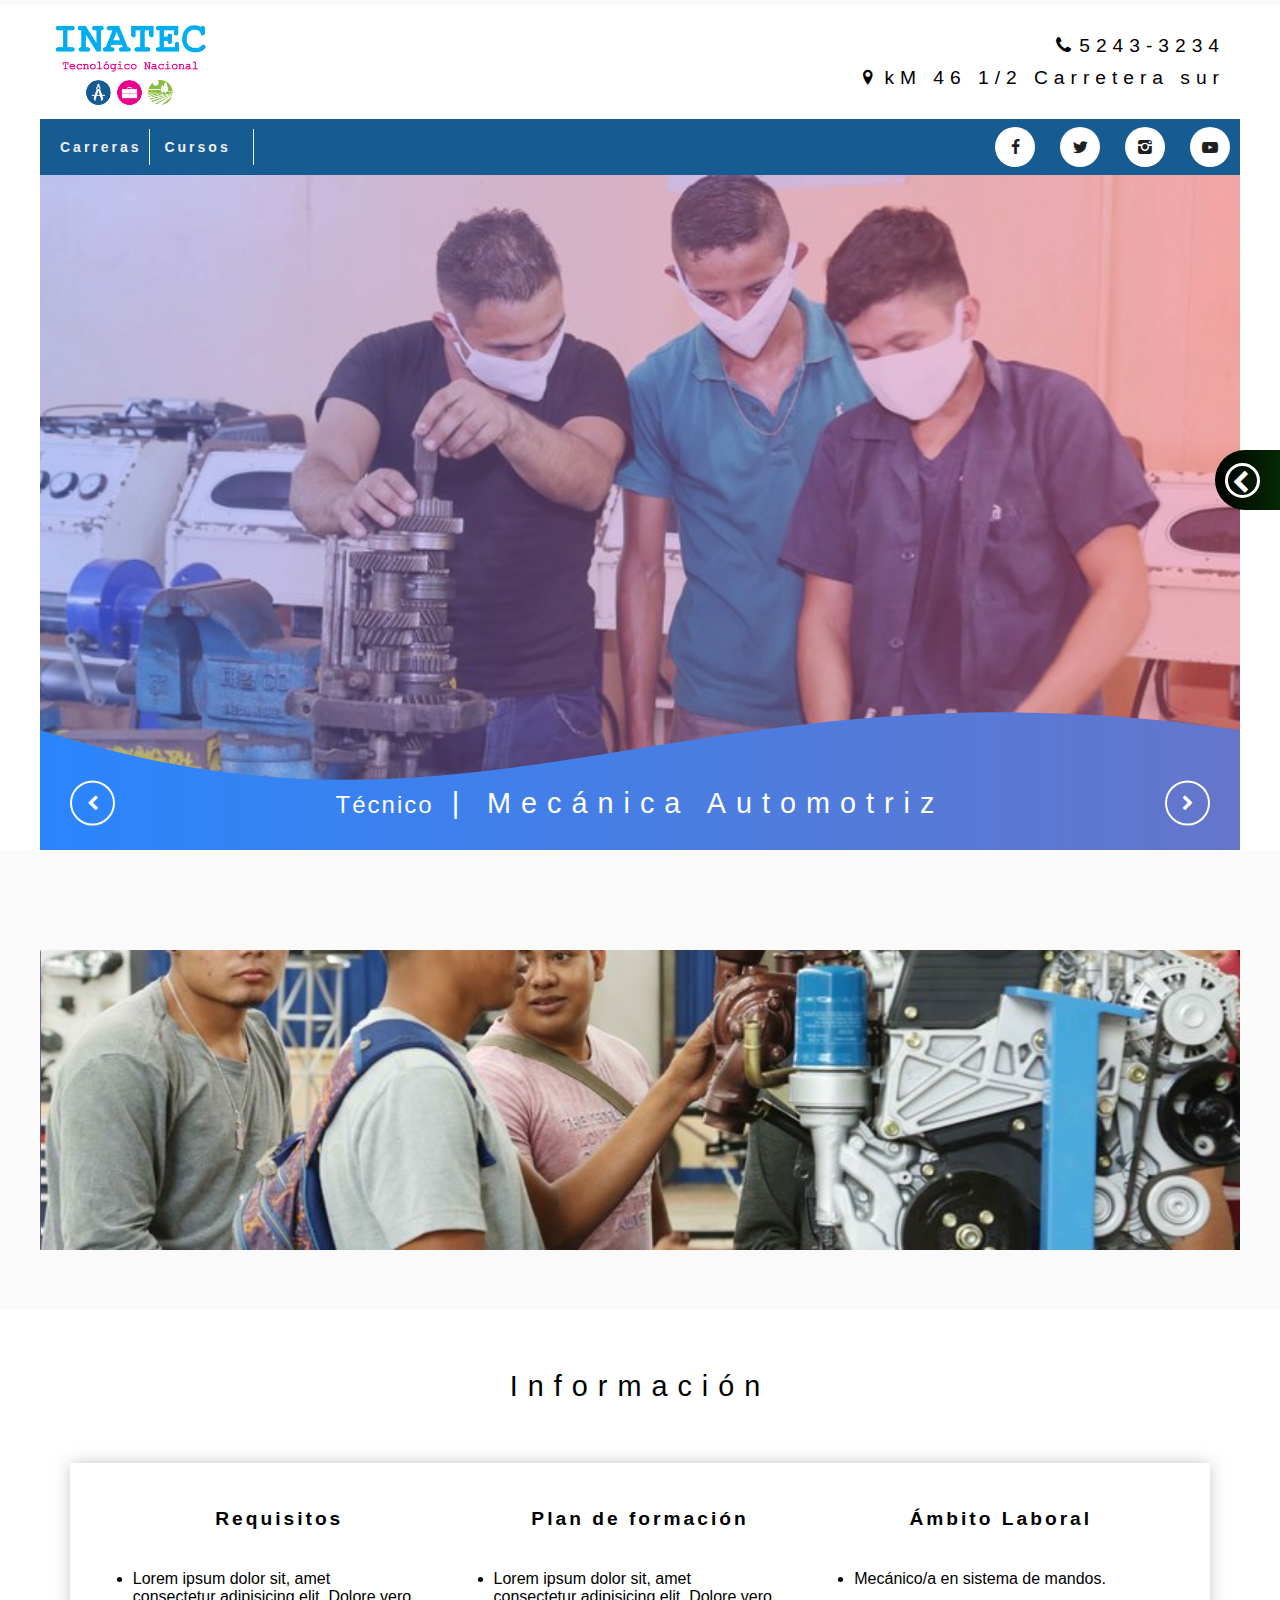
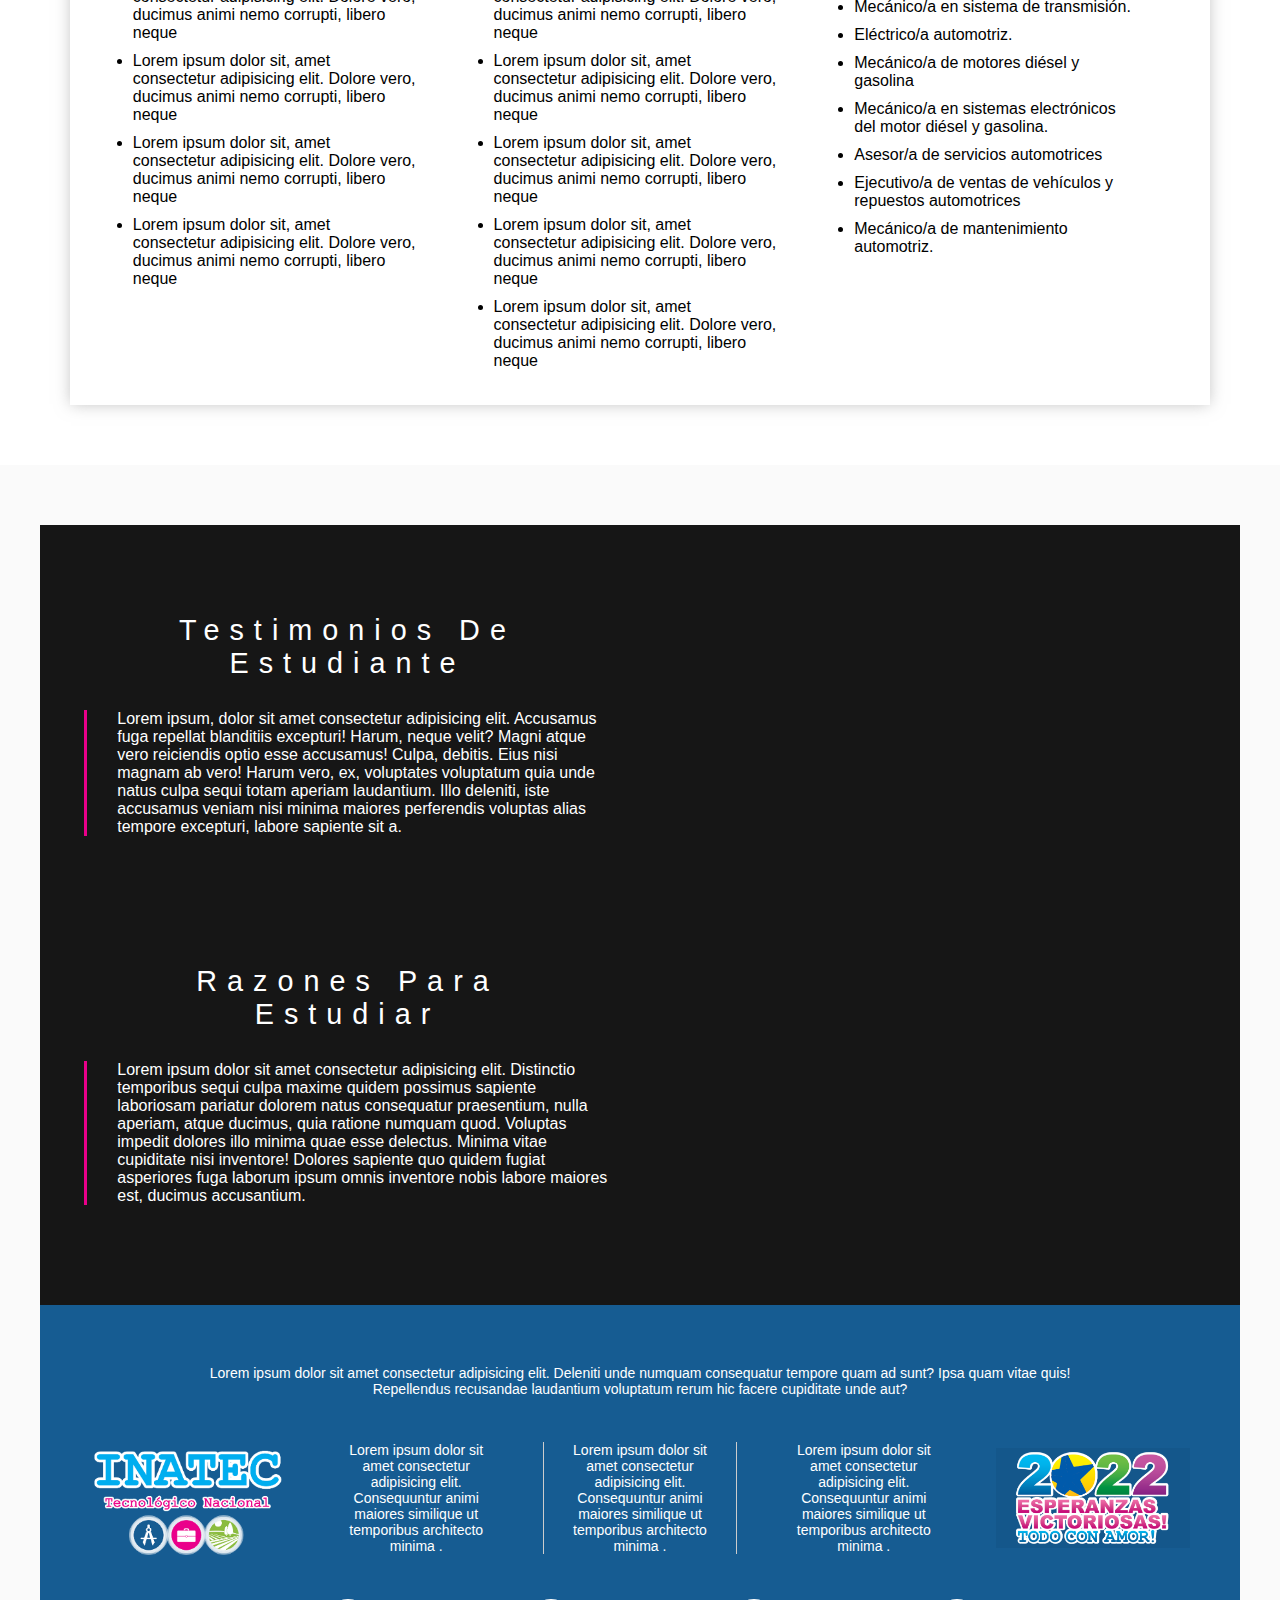
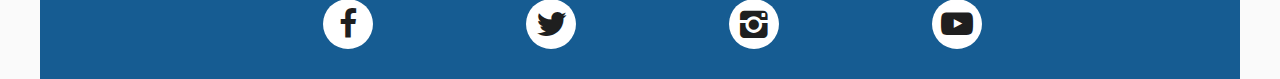
==== commit 3ced628a: "diez-uno" ====
--- a/Index.html
+++ b/Index.html
@@ -25,7 +25,7 @@
     <input type="checkbox" name="flecha" id="flecha">
     <nav class="preM-nav">
         <label for="flecha" class="icon icon-right"></label>
-        <a href="formulario.html" class="btn-prematricula">Prematricular</a>
+        <a href="formulario.html" class="btn-prematricula">Pre-Matricula</a>
     </nav>
 
 
@@ -156,7 +156,7 @@
         </div>
         <div class="row section-main bgBlanco">
             <div class="container   ">
-                <h2 class="title--section" style="background-color: #fff;">Informacion</h2>
+                <h2 class="title--section" style="background-color: #fff;">Información</h2>
                 <div class="myTab">
                     <input type="radio" name="myTab" id="tabRequisito" checked="checked">
                     <label for="tabRequisito">Requisitos</label>
@@ -263,7 +263,7 @@
 
                     <div class="iten--info--vide">
                         <div class="conte--info--texto">
-                            <h2 class="title--section">Testimonios de estudiante</h2>
+                            <h2 class="title--section">Testimonios De Estudiante</h2>
                             <p class="text--info--vide">Lorem ipsum, dolor sit amet consectetur adipisicing elit.
                                 Accusamus fuga repellat blanditiis excepturi! Harum, neque velit? Magni atque vero
                                 reiciendis optio esse accusamus! Culpa, debitis. Eius nisi magnam ab vero!
@@ -283,7 +283,7 @@
                     <div class="iten--info--vide ">
 
                         <div class="conte--info--texto">
-                            <h2 class="title--section">Razones para estudiar</h2>
+                            <h2 class="title--section">Razones Para Estudiar</h2>
                             <p class="text--info--vide">Lorem ipsum dolor sit amet consectetur adipisicing elit.
                                 Distinctio temporibus sequi culpa maxime quidem possimus sapiente laboriosam pariatur
                                 dolorem natus consequatur praesentium, nulla aperiam, atque ducimus, quia ratione
